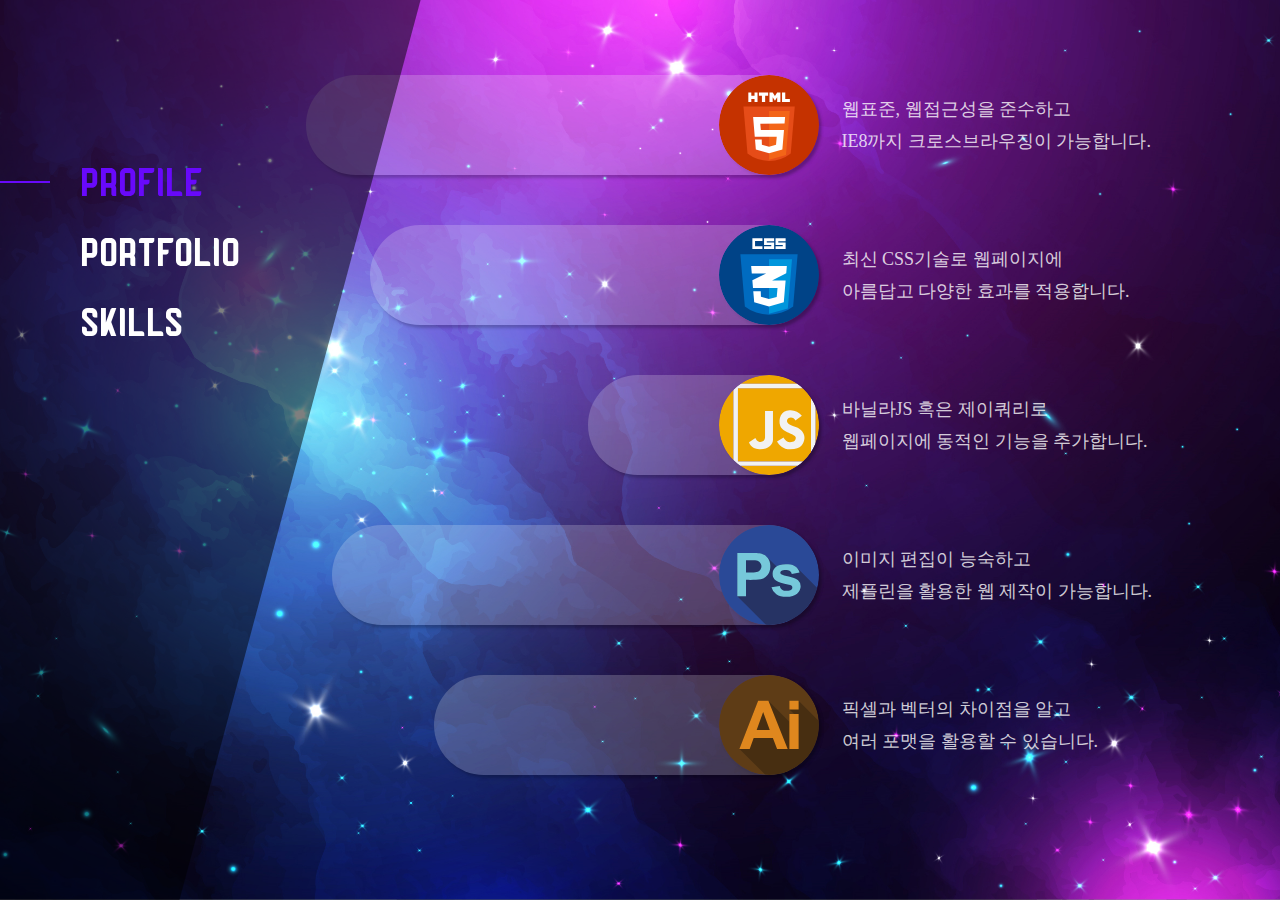
==== html/index.html @ e3d05230 "Add files via upload" ====
<!DOCTYPE html>
<html lang="ko">

<head>
 <meta charset="utf-8" />
 <meta http-equiv="X-UA-Compatible" content="IE=edge" />
 <title>사이트의 제목넣기</title>
 <meta name="robots" content="noindex, nofollow" />
 <meta name="keywords" content="키워드넣기" />
 <meta name="description" content="설명넣기" />
 <meta name="author" content="저자넣기" />
 <meta name="viewport" content="width=device-width, user-scalable=no, initial-scale=1, minimum-scale=1, maximum-scale=1">
 <script src="https://ajax.googleapis.com/ajax/libs/jquery/1.12.4/jquery.min.js"></script>
 <link rel="stylesheet" href="../css/main.css">
</head>
<body>
  <div class="wrapper">
    <div class="intro">
      <svg viewBox="0 0 800 600">
        <symbol id="s-text">
          <text text-anchor="middle"
              x="50%"
              y="40%"
              class="text_line"
              >
              PORTFOLIO
            </text>
            <text text-anchor="middle"
            x="50%"
            y="73%"
            class="text_line2"
            >
            YEBIN
          </text>
          
        </symbol>
        
        <g class="g-ants">
          <use xlink:href="#s-text"
          class="text_copy"></use>     
          <use xlink:href="#s-text"
          class="text_copy"></use>     
          <use xlink:href="#s-text"
          class="text_copy"></use>     
          <use xlink:href="#s-text"
          class="text_copy"></use>     
          <use xlink:href="#s-text"
          class="text_copy"></use>     
        </g>
      </svg>
    </div>
    <header class="header">
      <nav class="gnb">
        <a href="#" class="on"><span>P</span><span>R</span><span>O</span><span>F</span><span>I</span><span>L</span><span>E</span></a>
        <a href="#"><span>P</span><span>O</span><span>R</span><span>T</span><span>F</span><span>O</span><span>L</span><span>I</span><span>O</span></a>
        <a href="#"><span>S</span><span>K</span><span>I</span><span>L</span><span>L</span><span>S</span></a>
      </nav>
    </header>
    <section class="profile">
      <h2 class="skip">프로필</h2>
      <span class="notebook"></span>
      <div class="profile_cont">
        <span class="name">Lee Yebin</span><span class="name_kr">이예빈</span>
        <ul class="cont_list">
          <li><a href="http://www.github.com/ramgabi" title="새창" target="_blank">github.com/ramgabi</a></li>
          <li>ramgabi@naver.com</li>
        </ul>
      </div>
    </section>
    <section class="portfolio">
      <h2 class="skip">포트폴리오</h2>
      <ul class="portfolio_list">
        <li class="portfolio_cont">
          <div class="cont_img"></div>
          <h3>Gontran Cherrier</h3>
          <ul class="tag_list">
            <li>#반응형</li>
            <li>#MAIN_PAGE</li>
          </ul>
          <p class="cont_dsc">
            원페이지 스크롤링 기법을 사용하여 리뉴얼한 사이트입니다. 일부분은 터치로 반응하는 기능을 적용했습니다. vw, vh, calc와 media-query를 활용해 반응형으로 제작했습니다.
          </p>
          <div class="link_list">
            <a href="#">Link To Site</a>
            <a href="#">Original site</a>
          </div>
        </li>
        <li class="portfolio_cont">
          <div class="cont_img"></div>
          <h3>Gontran Cherrier</h3>
          <ul class="tag_list">
            <li>#반응형</li>
            <li>#MAIN_PAGE</li>
          </ul>
          <p class="cont_dsc">
            원페이지 스크롤링 기법을 사용하여 리뉴얼한 사이트입니다. 일부분은 터치로 반응하는 기능을 적용했습니다. vw, vh, calc와 media-query를 활용해 반응형으로 제작했습니다.
          </p>
          <div class="link_list">
            <a href="#">Link To Site</a>
            <a href="#">Original site</a>
          </div>
        </li>
        <li class="portfolio_cont">
          <div class="cont_img"></div>
          <h3>Gontran Cherrier</h3>
          <ul class="tag_list">
            <li>#반응형</li>
            <li>#MAIN_PAGE</li>
          </ul>
          <p class="cont_dsc">
            원페이지 스크롤링 기법을 사용하여 리뉴얼한 사이트입니다. 일부분은 터치로 반응하는 기능을 적용했습니다. vw, vh, calc와 media-query를 활용해 반응형으로 제작했습니다.
          </p>
          <div class="link_list">
            <a href="#">Link To Site</a>
            <a href="#">Original site</a>
          </div>
        </li>
        <li class="portfolio_cont">
          <div class="cont_img"></div>
          <h3>Gontran Cherrier</h3>
          <ul class="tag_list">
            <li>#반응형</li>
            <li>#MAIN_PAGE</li>
          </ul>
          <p class="cont_dsc">
            원페이지 스크롤링 기법을 사용하여 리뉴얼한 사이트입니다. 일부분은 터치로 반응하는 기능을 적용했습니다. vw, vh, calc와 media-query를 활용해 반응형으로 제작했습니다.
          </p>
          <div class="link_list">
            <a href="#">Link To Site</a>
            <a href="#">Original site</a>
          </div>
        </li>
        <li class="portfolio_cont">
          <div class="cont_img"></div>
          <h3>Gontran Cherrier</h3>
          <ul class="tag_list">
            <li>#반응형</li>
            <li>#MAIN_PAGE</li>
          </ul>
          <p class="cont_dsc">
            원페이지 스크롤링 기법을 사용하여 리뉴얼한 사이트입니다. 일부분은 터치로 반응하는 기능을 적용했습니다. vw, vh, calc와 media-query를 활용해 반응형으로 제작했습니다.
          </p>
          <div class="link_list">
            <a href="#">Link To Site</a>
            <a href="#">Original site</a>
          </div>
        </li>
        <li class="portfolio_cont">
          <div class="cont_img"></div>
          <h3>Gontran Cherrier</h3>
          <ul class="tag_list">
            <li>#반응형</li>
            <li>#MAIN_PAGE</li>
          </ul>
          <p class="cont_dsc">
            원페이지 스크롤링 기법을 사용하여 리뉴얼한 사이트입니다. 일부분은 터치로 반응하는 기능을 적용했습니다. vw, vh, calc와 media-query를 활용해 반응형으로 제작했습니다.
          </p>
          <div class="link_list">
            <a href="#">Link To Site</a>
            <a href="#">Original site</a>
          </div>
        </li>
        <li class="portfolio_cont">
          <div class="cont_img"></div>
          <h3>Gontran Cherrier</h3>
          <ul class="tag_list">
            <li>#반응형</li>
            <li>#MAIN_PAGE</li>
          </ul>
          <p class="cont_dsc">
            원페이지 스크롤링 기법을 사용하여 리뉴얼한 사이트입니다. 일부분은 터치로 반응하는 기능을 적용했습니다. vw, vh, calc와 media-query를 활용해 반응형으로 제작했습니다.
          </p>
          <div class="link_list">
            <a href="#">Link To Site</a>
            <a href="#">Original site</a>
          </div>
        </li>
        <li class="portfolio_cont">
          <div class="cont_img"></div>
          <h3>Gontran Cherrier</h3>
          <ul class="tag_list">
            <li>#반응형</li>
            <li>#MAIN_PAGE</li>
          </ul>
          <p class="cont_dsc">
            원페이지 스크롤링 기법을 사용하여 리뉴얼한 사이트입니다. 일부분은 터치로 반응하는 기능을 적용했습니다. vw, vh, calc와 media-query를 활용해 반응형으로 제작했습니다.
          </p>
          <div class="link_list">
            <a href="#">Link To Site</a>
            <a href="#">Original site</a>
          </div>
        </li>
        <li class="portfolio_cont">
          <div class="cont_img"></div>
          <h3>Gontran Cherrier</h3>
          <ul class="tag_list">
            <li>#반응형</li>
            <li>#MAIN_PAGE</li>
          </ul>
          <p class="cont_dsc">
            원페이지 스크롤링 기법을 사용하여 리뉴얼한 사이트입니다. 일부분은 터치로 반응하는 기능을 적용했습니다. vw, vh, calc와 media-query를 활용해 반응형으로 제작했습니다.
          </p>
          <div class="link_list">
            <a href="#">Link To Site</a>
            <a href="#">Original site</a>
          </div>
        </li>
        <li class="portfolio_cont">
          <div class="cont_img"></div>
          <h3>Gontran Cherrier</h3>
          <ul class="tag_list">
            <li>#반응형</li>
            <li>#MAIN_PAGE</li>
          </ul>
          <p class="cont_dsc">
            원페이지 스크롤링 기법을 사용하여 리뉴얼한 사이트입니다. 일부분은 터치로 반응하는 기능을 적용했습니다. vw, vh, calc와 media-query를 활용해 반응형으로 제작했습니다.
          </p>
          <div class="link_list">
            <a href="#">Link To Site</a>
            <a href="#">Original site</a>
          </div>
        </li>
      </ul>
    </section>
    <section class="skill">
      <h2 class="skip">스킬</h2>
      <ul class="skill_list">
        <li class="skill_cont">
          <span class="skill_name">HTML</span>
          <p class="skill_dsc">웹표준, 웹접근성을 준수하고<br>IE8까지 크로스브라우징이 가능합니다.</p>
        </li>
        <li class="skill_cont">
          <span class="skill_name">CSS</span>
          <p class="skill_dsc">최신 CSS기술로 웹페이지에<br> 아름답고 다양한 효과를 적용합니다.</p>
        </li>
        <li class="skill_cont">
          <span class="skill_name">JAVASCRIPT</span>
          <p class="skill_dsc">바닐라JS 혹은 제이쿼리로<br>웹페이지에 동적인 기능을 추가합니다.</p>
        </li>
        <li class="skill_cont">
          <span class="skill_name">PHOTOSHOP</span>
          <p class="skill_dsc">이미지 편집이 능숙하고<br>제플린을 활용한 웹 제작이 가능합니다.</p>
        </li>
        <li class="skill_cont">
          <span class="skill_name">ILLUSTRATOR</span>
          <p class="skill_dsc">픽셀과 벡터의 차이점을 알고<br> 여러 포맷을 활용할 수 있습니다.</p>
        </li>
      </ul>
    </section>
  </div>
  </body>
  </html>
---- css/main.css ----
@import url(reset.css);

html, body{width:100vw;height:100vh;min-width:1280px;min-height:720px}
.wrapper{width:100vw;height:100vh;background:url(../images/bg.jpg) no-repeat center / cover}

/* intro */

.intro{width:100%;height:100%;position:relative;font:24em 'Astronaut';display:none}

.text_line{font-size:.5em}

.intro svg{position:absolute;width:100%;height:100%;opacity:0.8}

.text_copy{fill:none;stroke:#fff;stroke-dasharray: 7% 28%;stroke-width: 1px;-webkit-animation:stroke-offset 5s ease;animation:stroke-offset 5s ease}

.text_copy:nth-child(1){stroke:#fff;stroke-dashoffset:7%}
.text_copy:nth-child(2){stroke:#fff;stroke-dashoffset:14%}
.text_copy:nth-child(3){stroke:#fff;stroke-dashoffset:21%}
.text_copy:nth-child(4){stroke:#fff;stroke-dashoffset:28%}
.text_copy:nth-child(5){stroke:#fff;stroke-dashoffset:35%}

@-webkit-keyframes stroke-offset {
  0%{}
  100% {
    stroke-dashoffset:35%;
    stroke-dasharray:0 87.5%;
  }
}

@keyframes stroke-offset {
  100% {transform:translateZ(12px);filter:blur(0);opacity:1}
  0%{stroke-dashoffset:35%;stroke-dasharray:0 87.5%;letter-spacing:1em;transform:translateZ(300px);filter:blur(12px);opacity:0;}
}

/* header */

.header{width:300px;height:100%;position:fixed;top:0;left:0;z-index:3;padding-top:18vh}

.header:after{content:'';position:absolute;width:200%;height:100%;opacity:1;left:-100%;top:0;transform:skewX(-15deg);background-color:#000;opacity:.5;z-index:-1}

.gnb{width:100%;}
.gnb a{display:block;color:#fff;font-size:40px;margin-bottom:30px;padding-left:80px;position:relative;height:40px;line-height:40px}
.gnb a.on{color:#6809fb}
.gnb a:after{content:'';position:absolute;top:50%;left:0;color:#6809fb;background-color:#6809fb;width:0;height:2px;margin-top:-1px;transition:width .5s ease}
.gnb a.on:after{width:50px}

.gnb a:hover span{animation:text_bounce 1s ease;display:inline-block}
.gnb a:hover span:nth-of-type(2){animation-delay:.05s}
.gnb a:hover span:nth-of-type(3){animation-delay:.1s}
.gnb a:hover span:nth-of-type(4){animation-delay:.15s}
.gnb a:hover span:nth-of-type(5){animation-delay:.2s}
.gnb a:hover span:nth-of-type(6){animation-delay:.25s}
.gnb a:hover span:nth-of-type(7){animation-delay:.3s}
.gnb a:hover span:nth-of-type(8){animation-delay:.35s}
.gnb a:hover span:nth-of-type(9){animation-delay:.4s}

@keyframes text_bounce {
  0%{ transform:translate(0);color:#fff}
  25%{ transform:rotateX(20deg) translateY(2px) rotate(-3deg)}
  50%{ transform:translateY(-20px) rotate(3deg) scale(1.1)} 
  100%{ transform:translate(0);color:#6809fb}
}



/* profile */

.profile{width:100%;height:30%;position:absolute;top:50%;left:0;padding-left:calc(300px + 15%);transform:translateY(-50%);display:none}

.notebook{float:left;width:500px;height:400px;background:url(../images/notebook.svg) no-repeat 0 0 / contain;display:block;margin-top:-30px}

/* @keyframes notebook_ani {
  0%{transform:rotate(0deg) translate(-200px,0)}
  20%{transform:rotate(0deg) translate(-100px,100px)}
  80%{transform:rotate(0deg) translate(100px,-100px)}
  100%{transform:rotate(0deg) translate(200px,0)}
} */

.profile_cont{float:right;color:#fff;font-family:'NanumSquare';padding-right:15%}

.name{font-size:68px}
.name_kr{font-size:28px;margin-left:18px}

.cont_list{margin-top:50px;font-weight:100}
.cont_list li{font-size:34px;padding-left:60px;background:url(../images/git_icon.svg) no-repeat 0 0 / contain;height:40px;line-height:40px;margin-bottom:30px;opacity:.7;transition:opacity .5s ease}
.cont_list li:last-child{background:url(../images/email_icon.svg) no-repeat 0 0 / contain}
.cont_list li a{color:#fff}
.cont_list li:hover{opacity:1}

/* skill */

.skill{width:100%;height:100%;position:absolute;top:50%;left:0;padding-left:calc(300px + 15%);transform:translateY(-50%)}

.skill_list{color:rgba(255, 255, 255, 0.801);font-family:'NanumSqaure';position:absolute;top:50%;right:10vw;padding-left:calc(300px + 15%);transform:translateY(-50%)}
.skill_cont{height:100px;margin-bottom:50px}
.skill_cont *{vertical-align:middle;}
.skill_name{font-size:0;width:100px;height:100px;display:inline-block;border-radius:50%;line-height:100px;position:relative;box-shadow:3px 3px 3px rgba(0, 0, 0, 0.1)}
.skill_dsc{font-size:18px;display:inline-block;margin-left:20px;line-height:1.8;animation: skill_dsc_ani 2s ease}

.skill_cont:nth-of-type(1) .skill_name{background:url(../images/html.svg) no-repeat 0 0 / cover}
.skill_cont:nth-of-type(2) .skill_name{background:url(../images/css.svg) no-repeat 0 0 / cover}
.skill_cont:nth-of-type(3) .skill_name{background:url(../images/js.svg) no-repeat 0 0 / cover}
.skill_cont:nth-of-type(4) .skill_name{background:url(../images/ps.svg) no-repeat 0 0 / cover}
.skill_cont:nth-of-type(5) .skill_name{background:url(../images/ai.svg) no-repeat 0 0 / cover}

.skill_name:after{content:'';position:absolute;top:0;right:1px;background-color:#fff;height:100%;width:30vw;z-index:-1;border-radius:50px;opacity:.2;box-shadow:3px 3px 3px rgba(0, 0, 0)}

.skill_cont:nth-of-type(1) .skill_name:after{width:40vw;animation:skill_1 2s ease}
.skill_cont:nth-of-type(2) .skill_name:after{width:35vw;animation:skill_2 2s ease}
.skill_cont:nth-of-type(3) .skill_name:after{width:18vw;animation:skill_3 2s ease}
.skill_cont:nth-of-type(4) .skill_name:after{width:38vw;animation:skill_4 2s ease}
.skill_cont:nth-of-type(5) .skill_name:after{width:30vw;animation:skill_5 2s ease}

@keyframes skill_1 {
  0%{width:0;opacity:0}
  100%{width:40vw;opacity:.2}
}

@keyframes skill_2 {
  0%{width:0;opacity:0}
  100%{width:35vw;opacity:.2}
}

@keyframes skill_3 {
  0%{width:0;opacity:0}
  100%{width:18vw;opacity:.2}
}

@keyframes skill_4 {
  0%{width:0;opacity:0}
  100%{width:38vw;opacity:.2}
}

@keyframes skill_5 {
  0%{width:0;opacity:0}
  100%{width:30vw;opacity:.2}
}

@keyframes skill_dsc_ani {
 0%{
  transform: translateY(50px);;
  opacity: 0;
 }
 100%{
  transform: translateY(0px);;
  opacity: 1;
 }
}



.portfolio{display:none}
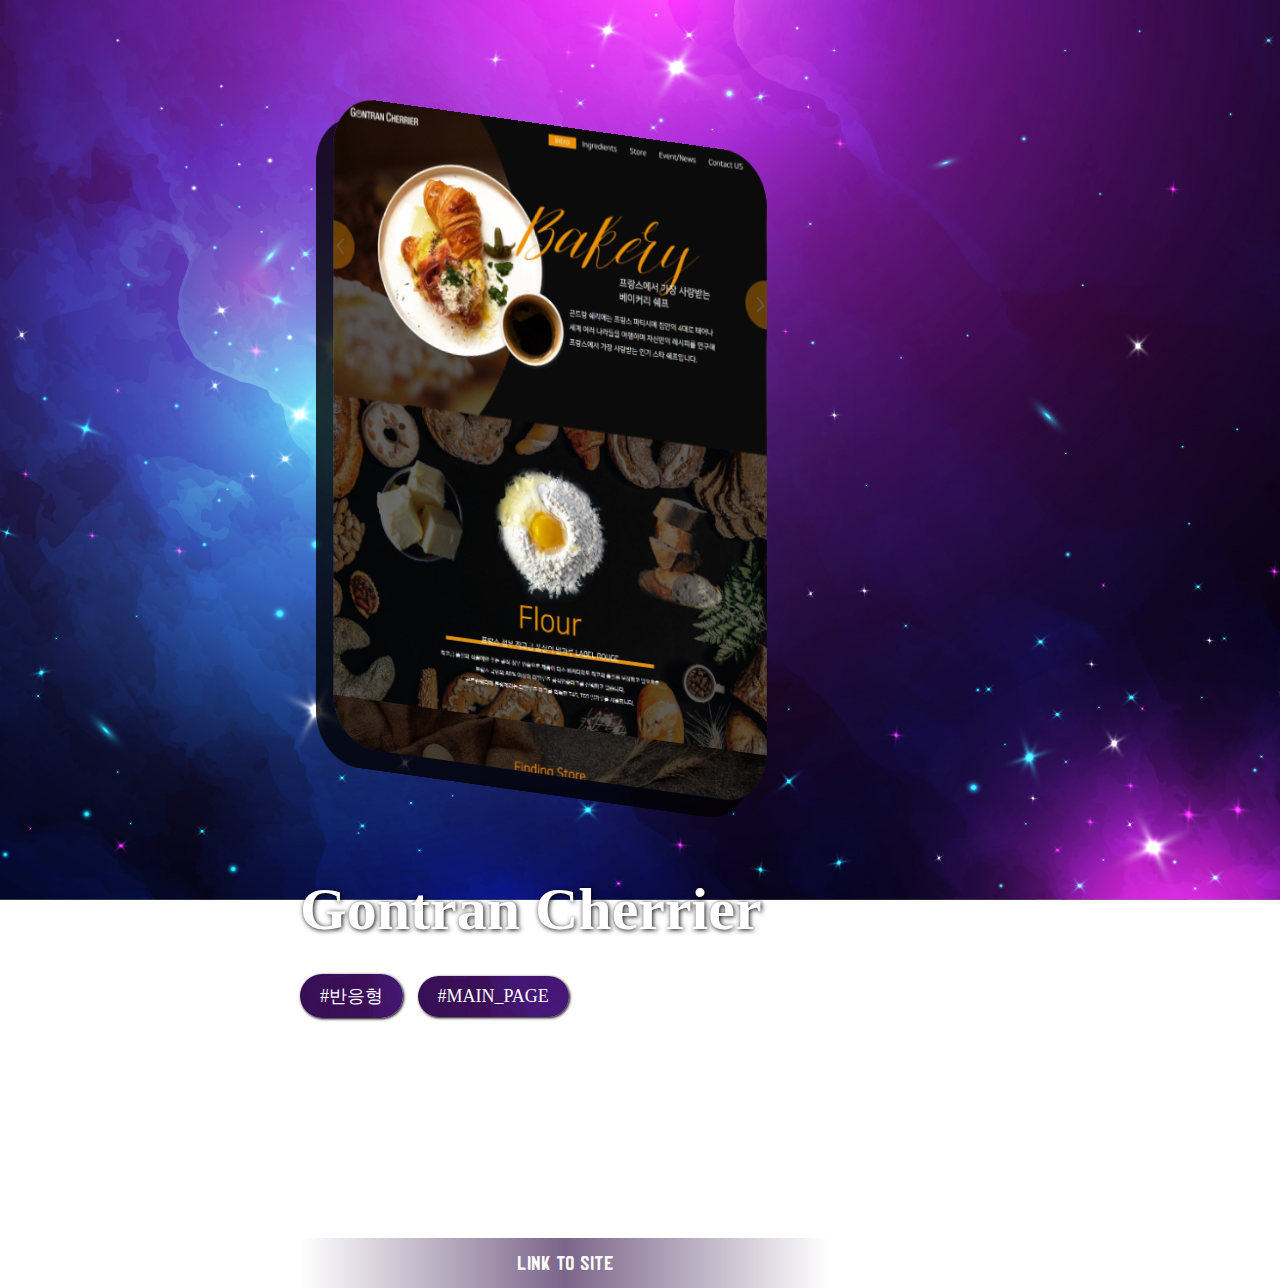
==== commit 0d3892aa: "Add files via upload" ====
--- a/html/index.html
+++ b/html/index.html
@@ -11,6 +11,7 @@
  <meta name="author" content="저자넣기" />
  <meta name="viewport" content="width=device-width, user-scalable=no, initial-scale=1, minimum-scale=1, maximum-scale=1">
  <script src="https://ajax.googleapis.com/ajax/libs/jquery/1.12.4/jquery.min.js"></script>
+ <script src="../js/main.js"></script>
  <link rel="stylesheet" href="../css/main.css">
 </head>
 <body>
@@ -21,15 +22,13 @@
           <text text-anchor="middle"
               x="50%"
               y="40%"
-              class="text_line"
-              >
+              class="text_line">
               PORTFOLIO
             </text>
             <text text-anchor="middle"
             x="50%"
             y="73%"
-            class="text_line2"
-            >
+            class="text_line2">
             YEBIN
           </text>
           
@@ -69,156 +68,104 @@
     </section>
     <section class="portfolio">
       <h2 class="skip">포트폴리오</h2>
-      <ul class="portfolio_list">
-        <li class="portfolio_cont">
+      <ul class="portfolio_list clearfix">
+        <li class="portfolio_cont clearfix on">
           <div class="cont_img"></div>
-          <h3>Gontran Cherrier</h3>
-          <ul class="tag_list">
-            <li>#반응형</li>
-            <li>#MAIN_PAGE</li>
+          <div class="cont_info">
+            <h3>Gontran Cherrier</h3>
+            <ul class="tag_list">
+              <li>#반응형</li>
+              <li>#MAIN_PAGE</li>
           </ul>
           <p class="cont_dsc">
-            원페이지 스크롤링 기법을 사용하여 리뉴얼한 사이트입니다. 일부분은 터치로 반응하는 기능을 적용했습니다. vw, vh, calc와 media-query를 활용해 반응형으로 제작했습니다.
+            원페이지 스크롤링 기법을 사용하여 리뉴얼한 사이트입니다.<br>일부분은 터치로 반응하는 기능을 적용했습니다.<br>vw, vh, calc와 media-query를 활용해<br>반응형으로 제작했습니다.
           </p>
-          <div class="link_list">
-            <a href="#">Link To Site</a>
-            <a href="#">Original site</a>
-          </div>
+          <a href="#" class="link_list">Link To Site</a>
+        </div>
         </li>
-        <li class="portfolio_cont">
+        <li class="portfolio_cont clearfix">
           <div class="cont_img"></div>
-          <h3>Gontran Cherrier</h3>
-          <ul class="tag_list">
-            <li>#반응형</li>
-            <li>#MAIN_PAGE</li>
+          <div class="cont_info">
+            <h3>Gontran Cherrier</h3>
+            <ul class="tag_list">
+              <li>#반응형</li>
+              <li>#MAIN_PAGE</li>
           </ul>
           <p class="cont_dsc">
-            원페이지 스크롤링 기법을 사용하여 리뉴얼한 사이트입니다. 일부분은 터치로 반응하는 기능을 적용했습니다. vw, vh, calc와 media-query를 활용해 반응형으로 제작했습니다.
+            원페이지 스크롤링 기법을 사용하여 리뉴얼한 사이트입니다.<br>일부분은 터치로 반응하는 기능을 적용했습니다.<br>vw, vh, calc와 media-query를 활용해<br>반응형으로 제작했습니다.
           </p>
-          <div class="link_list">
-            <a href="#">Link To Site</a>
-            <a href="#">Original site</a>
-          </div>
+          <a href="#" class="link_list">Link To Site</a>
+        </div>
         </li>
-        <li class="portfolio_cont">
+        <li class="portfolio_cont clearfix">
           <div class="cont_img"></div>
-          <h3>Gontran Cherrier</h3>
-          <ul class="tag_list">
-            <li>#반응형</li>
-            <li>#MAIN_PAGE</li>
+          <div class="cont_info">
+            <h3>VIBE</h3>
+            <ul class="tag_list">
+              <li>#반응형</li>
+              <li>#MAIN_PAGE</li>
           </ul>
           <p class="cont_dsc">
-            원페이지 스크롤링 기법을 사용하여 리뉴얼한 사이트입니다. 일부분은 터치로 반응하는 기능을 적용했습니다. vw, vh, calc와 media-query를 활용해 반응형으로 제작했습니다.
+            원페이지 스크롤링 기법을 사용하여 리뉴얼한 사이트입니다.<br>일부분은 터치로 반응하는 기능을 적용했습니다.<br>vw, vh, calc와 media-query를 활용해<br>반응형으로 제작했습니다.
           </p>
-          <div class="link_list">
-            <a href="#">Link To Site</a>
-            <a href="#">Original site</a>
-          </div>
+          <a href="#" class="link_list">Link To Site</a>
+        </div>
         </li>
-        <li class="portfolio_cont">
+        <li class="portfolio_cont clearfix">
           <div class="cont_img"></div>
-          <h3>Gontran Cherrier</h3>
-          <ul class="tag_list">
-            <li>#반응형</li>
-            <li>#MAIN_PAGE</li>
+          <div class="cont_info">
+            <h3>Gontran Cherrier</h3>
+            <ul class="tag_list">
+              <li>#반응형</li>
+              <li>#MAIN_PAGE</li>
           </ul>
           <p class="cont_dsc">
-            원페이지 스크롤링 기법을 사용하여 리뉴얼한 사이트입니다. 일부분은 터치로 반응하는 기능을 적용했습니다. vw, vh, calc와 media-query를 활용해 반응형으로 제작했습니다.
+            원페이지 스크롤링 기법을 사용하여 리뉴얼한 사이트입니다.<br>일부분은 터치로 반응하는 기능을 적용했습니다.<br>vw, vh, calc와 media-query를 활용해<br>반응형으로 제작했습니다.
           </p>
-          <div class="link_list">
-            <a href="#">Link To Site</a>
-            <a href="#">Original site</a>
-          </div>
+          <a href="#" class="link_list">Link To Site</a>
+        </div>
         </li>
-        <li class="portfolio_cont">
+        <li class="portfolio_cont clearfix">
           <div class="cont_img"></div>
-          <h3>Gontran Cherrier</h3>
-          <ul class="tag_list">
-            <li>#반응형</li>
-            <li>#MAIN_PAGE</li>
+          <div class="cont_info">
+            <h3>Gontran Cherrier</h3>
+            <ul class="tag_list">
+              <li>#반응형</li>
+              <li>#MAIN_PAGE</li>
           </ul>
           <p class="cont_dsc">
-            원페이지 스크롤링 기법을 사용하여 리뉴얼한 사이트입니다. 일부분은 터치로 반응하는 기능을 적용했습니다. vw, vh, calc와 media-query를 활용해 반응형으로 제작했습니다.
+            원페이지 스크롤링 기법을 사용하여 리뉴얼한 사이트입니다.<br>일부분은 터치로 반응하는 기능을 적용했습니다.<br>vw, vh, calc와 media-query를 활용해<br>반응형으로 제작했습니다.
           </p>
-          <div class="link_list">
-            <a href="#">Link To Site</a>
-            <a href="#">Original site</a>
-          </div>
+          <a href="#" class="link_list">Link To Site</a>
+        </div>
         </li>
-        <li class="portfolio_cont">
+        <li class="portfolio_cont clearfix">
           <div class="cont_img"></div>
-          <h3>Gontran Cherrier</h3>
-          <ul class="tag_list">
-            <li>#반응형</li>
-            <li>#MAIN_PAGE</li>
+          <div class="cont_info">
+            <h3>Gontran Cherrier</h3>
+            <ul class="tag_list">
+              <li>#반응형</li>
+              <li>#MAIN_PAGE</li>
           </ul>
           <p class="cont_dsc">
-            원페이지 스크롤링 기법을 사용하여 리뉴얼한 사이트입니다. 일부분은 터치로 반응하는 기능을 적용했습니다. vw, vh, calc와 media-query를 활용해 반응형으로 제작했습니다.
+            원페이지 스크롤링 기법을 사용하여 리뉴얼한 사이트입니다.<br>일부분은 터치로 반응하는 기능을 적용했습니다.<br>vw, vh, calc와 media-query를 활용해<br>반응형으로 제작했습니다.
           </p>
-          <div class="link_list">
-            <a href="#">Link To Site</a>
-            <a href="#">Original site</a>
-          </div>
+          <a href="#" class="link_list">Link To Site</a>
+        </div>
         </li>
-        <li class="portfolio_cont">
+        <li class="portfolio_cont clearfix">
           <div class="cont_img"></div>
-          <h3>Gontran Cherrier</h3>
-          <ul class="tag_list">
-            <li>#반응형</li>
-            <li>#MAIN_PAGE</li>
+          <div class="cont_info">
+            <h3>Gontran Cherrier</h3>
+            <ul class="tag_list">
+              <li>#반응형</li>
+              <li>#MAIN_PAGE</li>
           </ul>
           <p class="cont_dsc">
-            원페이지 스크롤링 기법을 사용하여 리뉴얼한 사이트입니다. 일부분은 터치로 반응하는 기능을 적용했습니다. vw, vh, calc와 media-query를 활용해 반응형으로 제작했습니다.
+            원페이지 스크롤링 기법을 사용하여 리뉴얼한 사이트입니다.<br>일부분은 터치로 반응하는 기능을 적용했습니다.<br>vw, vh, calc와 media-query를 활용해<br>반응형으로 제작했습니다.
           </p>
-          <div class="link_list">
-            <a href="#">Link To Site</a>
-            <a href="#">Original site</a>
-          </div>
-        </li>
-        <li class="portfolio_cont">
-          <div class="cont_img"></div>
-          <h3>Gontran Cherrier</h3>
-          <ul class="tag_list">
-            <li>#반응형</li>
-            <li>#MAIN_PAGE</li>
-          </ul>
-          <p class="cont_dsc">
-            원페이지 스크롤링 기법을 사용하여 리뉴얼한 사이트입니다. 일부분은 터치로 반응하는 기능을 적용했습니다. vw, vh, calc와 media-query를 활용해 반응형으로 제작했습니다.
-          </p>
-          <div class="link_list">
-            <a href="#">Link To Site</a>
-            <a href="#">Original site</a>
-          </div>
-        </li>
-        <li class="portfolio_cont">
-          <div class="cont_img"></div>
-          <h3>Gontran Cherrier</h3>
-          <ul class="tag_list">
-            <li>#반응형</li>
-            <li>#MAIN_PAGE</li>
-          </ul>
-          <p class="cont_dsc">
-            원페이지 스크롤링 기법을 사용하여 리뉴얼한 사이트입니다. 일부분은 터치로 반응하는 기능을 적용했습니다. vw, vh, calc와 media-query를 활용해 반응형으로 제작했습니다.
-          </p>
-          <div class="link_list">
-            <a href="#">Link To Site</a>
-            <a href="#">Original site</a>
-          </div>
-        </li>
-        <li class="portfolio_cont">
-          <div class="cont_img"></div>
-          <h3>Gontran Cherrier</h3>
-          <ul class="tag_list">
-            <li>#반응형</li>
-            <li>#MAIN_PAGE</li>
-          </ul>
-          <p class="cont_dsc">
-            원페이지 스크롤링 기법을 사용하여 리뉴얼한 사이트입니다. 일부분은 터치로 반응하는 기능을 적용했습니다. vw, vh, calc와 media-query를 활용해 반응형으로 제작했습니다.
-          </p>
-          <div class="link_list">
-            <a href="#">Link To Site</a>
-            <a href="#">Original site</a>
-          </div>
+          <a href="#" class="link_list">Link To Site</a>
+        </div>
         </li>
       </ul>
     </section>
@@ -227,7 +174,7 @@
       <ul class="skill_list">
         <li class="skill_cont">
           <span class="skill_name">HTML</span>
-          <p class="skill_dsc">웹표준, 웹접근성을 준수하고<br>IE8까지 크로스브라우징이 가능합니다.</p>
+          <p class="skill_dsc">웹표준, 웹접근성을 준수하고<br>IE7까지 크로스브라우징이 가능합니다.</p>
         </li>
         <li class="skill_cont">
           <span class="skill_name">CSS</span>
--- a/css/main.css
+++ b/css/main.css
@@ -34,7 +34,7 @@
 
 /* header */
 
-.header{width:300px;height:100%;position:fixed;top:0;left:0;z-index:3;padding-top:18vh}
+.header{width:300px;height:100%;position:fixed;top:0;left:0;z-index:3;padding-top:18vh;display:none}
 
 .header:after{content:'';position:absolute;width:200%;height:100%;opacity:1;left:-100%;top:0;transform:skewX(-15deg);background-color:#000;opacity:.5;z-index:-1}
 
@@ -89,7 +89,7 @@
 
 /* skill */
 
-.skill{width:100%;height:100%;position:absolute;top:50%;left:0;padding-left:calc(300px + 15%);transform:translateY(-50%)}
+.skill{width:100%;height:100%;position:absolute;top:50%;left:0;padding-left:calc(300px + 15%);transform:translateY(-50%);display:none}
 
 .skill_list{color:rgba(255, 255, 255, 0.801);font-family:'NanumSqaure';position:absolute;top:50%;right:10vw;padding-left:calc(300px + 15%);transform:translateY(-50%)}
 .skill_cont{height:100px;margin-bottom:50px}
@@ -147,10 +147,37 @@
  }
 }
 
+/* portfolio */
+
+.portfolio{width:100%;height:650px;position:absolute;top:50%;left:0;margin-left:300px;transform:translateY(-50%);color:#fff;font-family:'NanumSqaure';z-index:99;display:}
+
+.portfolio_list{width:20000px}
+.portfolio_cont{float:left;width:1300px}
+.portfolio_list .portfolio_cont .cont_img{width:500px;height:650px;background-color:#fff;border-radius:50px;box-shadow:-20px 20px 0px rgba(0, 0, 0, 0.8);transition:all 1s ease;transform:skewY(8deg) rotateY(30deg)}
+
+.portfolio_cont .cont_img:hover{transform:skewY(0deg);box-shadow:0px 0px 10px rgb(0, 0, 0);transition:all 3s ease}
+
+.portfolio_cont .cont_info{float:left;margin-top:100px}
+.cont_info h3{font-size:60px;color:#fff;text-shadow:1px 1px 5px #000}
+
+.tag_list{font-size:18px;margin:30px 0}
+.tag_list li{display:inline-block;margin-right:10px;padding:10px 20px;border-radius:50px;box-shadow:1px 1px 3px #000;background-blend-mode:screen;background:url(../images/bg.jpg) no-repeat}
+
+.cont_dsc{font-size:20px;font-weight:500;line-height:2;opacity:.8}
+
+.link_list{display:block;margin-top:30px;font-size:20px;color:#fff;height:50px;line-height:50px;font-weight:100;opacity:.6;text-align:center;background: rgb(226,0,98);background: linear-gradient(to right, rgba(0, 0, 0, 0) 0%,rgb(37, 0, 61)50%,rgba(0, 0, 0, 0) 100%);font-family:'Astronaut';transition:all 1s ease}
+.link_list:hover{opacity:1;background: rgb(226,0,98);background: linear-gradient(to right, rgba(0, 0, 0, 0) 0%,rgba(206,1,122,1) 40%,rgba(157,5,183,1) 60%,rgba(0, 0, 0, 0) 100%)}
 
 
-.portfolio{display:none}
+.portfolio_cont:nth-of-type(1) .cont_img{background:url(../images/gontran.jpg) no-repeat top left / cover}
+.portfolio_cont:nth-of-type(2) .cont_img{background:url(../images/vibe.jpg) no-repeat top left / cover}
+.portfolio_cont:nth-of-type(3) .cont_img{background:url(../images/hilton.jpg) no-repeat top left / cover}
+.portfolio_cont:nth-of-type(4) .cont_img{background:url(../images/bike.jpg) no-repeat top left / cover}
+.portfolio_cont:nth-of-type(5) .cont_img{background:url(../images/incheon.jpg) no-repeat top left / cover}
+.portfolio_cont:nth-of-type(6) .cont_img{background:url(../images/sif.jpg) no-repeat top left / cover}
+.portfolio_cont:nth-of-type(7) .cont_img{background:url(../images/icheon.jpg) no-repeat top left / cover}
 
+.portfolio_list .portfolio_cont .cont_img{background-color:rgba(0, 0, 0, 0.568);background-blend-mode:multiply}
+.portfolio_list .portfolio_cont.on .cont_img{background-color:transparent}
 
-
-
+.portfolio_cont .cont_img:hover{background-position:bottom left}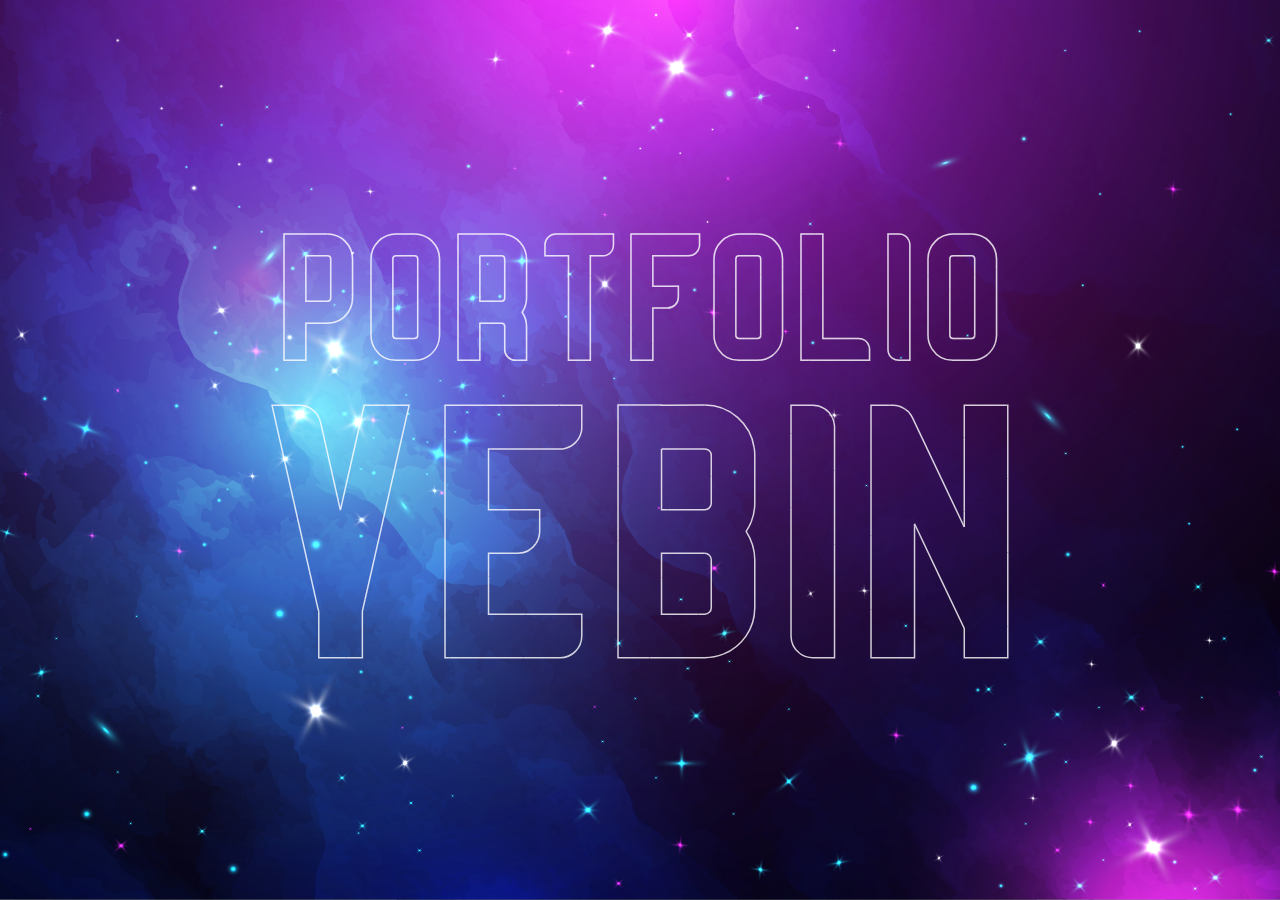
==== commit c8d7c3ce: "Add files via upload" ====
--- a/html/index.html
+++ b/html/index.html
@@ -83,7 +83,7 @@
           <a href="#" class="link_list">Link To Site</a>
         </div>
         </li>
-        <li class="portfolio_cont clearfix">
+        <li class="portfolio_cont clearfix ready">
           <div class="cont_img"></div>
           <div class="cont_info">
             <h3>Gontran Cherrier</h3>
--- a/css/main.css
+++ b/css/main.css
@@ -1,17 +1,17 @@
 @import url(reset.css);
 
-html, body{width:100vw;height:100vh;min-width:1280px;min-height:720px}
+html, body{width:100vw;height:100vh;min-width:1280px;min-height:720px;overflow:hidden}
 .wrapper{width:100vw;height:100vh;background:url(../images/bg.jpg) no-repeat center / cover}
 
 /* intro */
 
-.intro{width:100%;height:100%;position:relative;font:24em 'Astronaut';display:none}
+.intro{width:100%;height:100%;position:relative;font:24em 'Astronaut';display:}
 
 .text_line{font-size:.5em}
 
 .intro svg{position:absolute;width:100%;height:100%;opacity:0.8}
 
-.text_copy{fill:none;stroke:#fff;stroke-dasharray: 7% 28%;stroke-width: 1px;-webkit-animation:stroke-offset 5s ease;animation:stroke-offset 5s ease}
+.text_copy{fill:none;stroke:#fff;stroke-dasharray: 7% 28%;stroke-width: 1px;-webkit-animation:stroke-offset 5s ease;animation:stroke-offset 4s ease}
 
 .text_copy:nth-child(1){stroke:#fff;stroke-dashoffset:7%}
 .text_copy:nth-child(2){stroke:#fff;stroke-dashoffset:14%}
@@ -41,10 +41,10 @@
 .gnb{width:100%;}
 .gnb a{display:block;color:#fff;font-size:40px;margin-bottom:30px;padding-left:80px;position:relative;height:40px;line-height:40px}
 .gnb a.on{color:#6809fb}
-.gnb a:after{content:'';position:absolute;top:50%;left:0;color:#6809fb;background-color:#6809fb;width:0;height:2px;margin-top:-1px;transition:width .5s ease}
+.gnb a:after{content:'';position:absolute;top:50%;left:0;background-color:#6809fb;width:0;height:2px;margin-top:-1px;transition:width .5s ease}
 .gnb a.on:after{width:50px}
 
-.gnb a:hover span{animation:text_bounce 1s ease;display:inline-block}
+.gnb a:hover span{animation:text_bounce 1s ease;display:inline-block;color:#6809fb;transition:color .5s ease}
 .gnb a:hover span:nth-of-type(2){animation-delay:.05s}
 .gnb a:hover span:nth-of-type(3){animation-delay:.1s}
 .gnb a:hover span:nth-of-type(4){animation-delay:.15s}
@@ -62,19 +62,19 @@
 }
 
 
-
 /* profile */
 
-.profile{width:100%;height:30%;position:absolute;top:50%;left:0;padding-left:calc(300px + 15%);transform:translateY(-50%);display:none}
+.profile{width:100%;height:30%;position:absolute;top:50%;right:0;padding-left:calc(300px + 15%);transform:translateY(-50%);display:none}
 
-.notebook{float:left;width:500px;height:400px;background:url(../images/notebook.svg) no-repeat 0 0 / contain;display:block;margin-top:-30px}
+.notebook{float:left;width:500px;height:400px;background:url(../images/notebook.svg) no-repeat 0 0 / contain;display:block;margin-top:-30px;animation:notebook_ani 5s linear infinite alternate;}
 
-/* @keyframes notebook_ani {
-  0%{transform:rotate(0deg) translate(-200px,0)}
-  20%{transform:rotate(0deg) translate(-100px,100px)}
-  80%{transform:rotate(0deg) translate(100px,-100px)}
-  100%{transform:rotate(0deg) translate(200px,0)}
-} */
+@keyframes notebook_ani {
+  0%{transform:rotate(0deg) translate(0px,0)}
+  25%{transform:rotate(0deg) translate(10px,30px)}
+  50%{transform:rotate(0deg) translate(0px,0px)}
+  75%{transform:rotate(0deg) translate(-10px,30px)}
+  100%{transform:rotate(0deg) translate(0px,0)}
+}
 
 .profile_cont{float:right;color:#fff;font-family:'NanumSquare';padding-right:15%}
 
@@ -89,13 +89,13 @@
 
 /* skill */
 
-.skill{width:100%;height:100%;position:absolute;top:50%;left:0;padding-left:calc(300px + 15%);transform:translateY(-50%);display:none}
+.skill{width:100%;height:100%;position:absolute;top:50%;right:0;padding-left:calc(300px + 15%);transform:translateY(-50%);display:none}
 
 .skill_list{color:rgba(255, 255, 255, 0.801);font-family:'NanumSqaure';position:absolute;top:50%;right:10vw;padding-left:calc(300px + 15%);transform:translateY(-50%)}
 .skill_cont{height:100px;margin-bottom:50px}
 .skill_cont *{vertical-align:middle;}
 .skill_name{font-size:0;width:100px;height:100px;display:inline-block;border-radius:50%;line-height:100px;position:relative;box-shadow:3px 3px 3px rgba(0, 0, 0, 0.1)}
-.skill_dsc{font-size:18px;display:inline-block;margin-left:20px;line-height:1.8;animation: skill_dsc_ani 2s ease}
+.skill_dsc{font-size:18px;display:inline-block;margin-left:20px;line-height:1.8;animation: skill_dsc_ani 2s ease;animation-delay:3s}
 
 .skill_cont:nth-of-type(1) .skill_name{background:url(../images/html.svg) no-repeat 0 0 / cover}
 .skill_cont:nth-of-type(2) .skill_name{background:url(../images/css.svg) no-repeat 0 0 / cover}
@@ -103,7 +103,7 @@
 .skill_cont:nth-of-type(4) .skill_name{background:url(../images/ps.svg) no-repeat 0 0 / cover}
 .skill_cont:nth-of-type(5) .skill_name{background:url(../images/ai.svg) no-repeat 0 0 / cover}
 
-.skill_name:after{content:'';position:absolute;top:0;right:1px;background-color:#fff;height:100%;width:30vw;z-index:-1;border-radius:50px;opacity:.2;box-shadow:3px 3px 3px rgba(0, 0, 0)}
+.skill_name:after{content:'';position:absolute;top:0;right:1px;background-color:#fff;height:100%;width:30vw;z-index:-1;border-radius:50px;opacity:.2;box-shadow:3px 3px 3px rgba(0, 0, 0);animation-delay:5s}
 
 .skill_cont:nth-of-type(1) .skill_name:after{width:40vw;animation:skill_1 2s ease}
 .skill_cont:nth-of-type(2) .skill_name:after{width:35vw;animation:skill_2 2s ease}
@@ -144,18 +144,21 @@
  100%{
   transform: translateY(0px);;
   opacity: 1;
- }
+}
 }
 
 /* portfolio */
 
-.portfolio{width:100%;height:650px;position:absolute;top:50%;left:0;margin-left:300px;transform:translateY(-50%);color:#fff;font-family:'NanumSqaure';z-index:99;display:}
+.portfolio{width:100%;height:650px;position:absolute;top:50%;left:0;margin-left:300px;transform:translateY(-50%);color:#fff;font-family:'NanumSqaure';z-index:99;display:none}
 
-.portfolio_list{width:20000px}
-.portfolio_cont{float:left;width:1300px}
-.portfolio_list .portfolio_cont .cont_img{width:500px;height:650px;background-color:#fff;border-radius:50px;box-shadow:-20px 20px 0px rgba(0, 0, 0, 0.8);transition:all 1s ease;transform:skewY(8deg) rotateY(30deg)}
+.portfolio_list{width:20000px;position:absolute;top:0;left:0}
+.portfolio_cont{float:left;width:1300px;opacity:0;transition:opacity 1s ease}
 
-.portfolio_cont .cont_img:hover{transform:skewY(0deg);box-shadow:0px 0px 10px rgb(0, 0, 0);transition:all 3s ease}
+.portfolio_cont.on,.portfolio_cont.ready{opacity:1}
+
+.portfolio_list .portfolio_cont .cont_img{float:left;width:500px;height:650px;background-color:#fff;border-radius:50px;box-shadow:-20px 20px 0px rgba(0, 0, 0, 0.8);transition:all 1s ease;transform:skewY(12deg) rotateY(30deg);margin-right:80px;transition:all 2s ease}
+
+.portfolio_list .portfolio_cont.on .cont_img{transform:skewY(0deg);box-shadow:0px 0px 10px rgb(0, 0, 0);background-color:transparent}
 
 .portfolio_cont .cont_info{float:left;margin-top:100px}
 .cont_info h3{font-size:60px;color:#fff;text-shadow:1px 1px 5px #000}
@@ -165,7 +168,7 @@
 
 .cont_dsc{font-size:20px;font-weight:500;line-height:2;opacity:.8}
 
-.link_list{display:block;margin-top:30px;font-size:20px;color:#fff;height:50px;line-height:50px;font-weight:100;opacity:.6;text-align:center;background: rgb(226,0,98);background: linear-gradient(to right, rgba(0, 0, 0, 0) 0%,rgb(37, 0, 61)50%,rgba(0, 0, 0, 0) 100%);font-family:'Astronaut';transition:all 1s ease}
+.link_list{display:block;margin-top:30px;font-size:20px;color:#fff;height:50px;line-height:50px;font-weight:100;opacity:.6;text-align:center;background: rgb(226,0,98);background: linear-gradient(to right, rgba(0, 0, 0, 0) 0%,rgb(23, 0, 39)50%,rgba(0, 0, 0, 0) 100%);font-family:'Astronaut';transition:all 1s ease}
 .link_list:hover{opacity:1;background: rgb(226,0,98);background: linear-gradient(to right, rgba(0, 0, 0, 0) 0%,rgba(206,1,122,1) 40%,rgba(157,5,183,1) 60%,rgba(0, 0, 0, 0) 100%)}
 
 
@@ -178,6 +181,6 @@
 .portfolio_cont:nth-of-type(7) .cont_img{background:url(../images/icheon.jpg) no-repeat top left / cover}
 
 .portfolio_list .portfolio_cont .cont_img{background-color:rgba(0, 0, 0, 0.568);background-blend-mode:multiply}
-.portfolio_list .portfolio_cont.on .cont_img{background-color:transparent}
 
-.portfolio_cont .cont_img:hover{background-position:bottom left}+
+.portfolio_cont.on .cont_img:hover{background-position:bottom left}